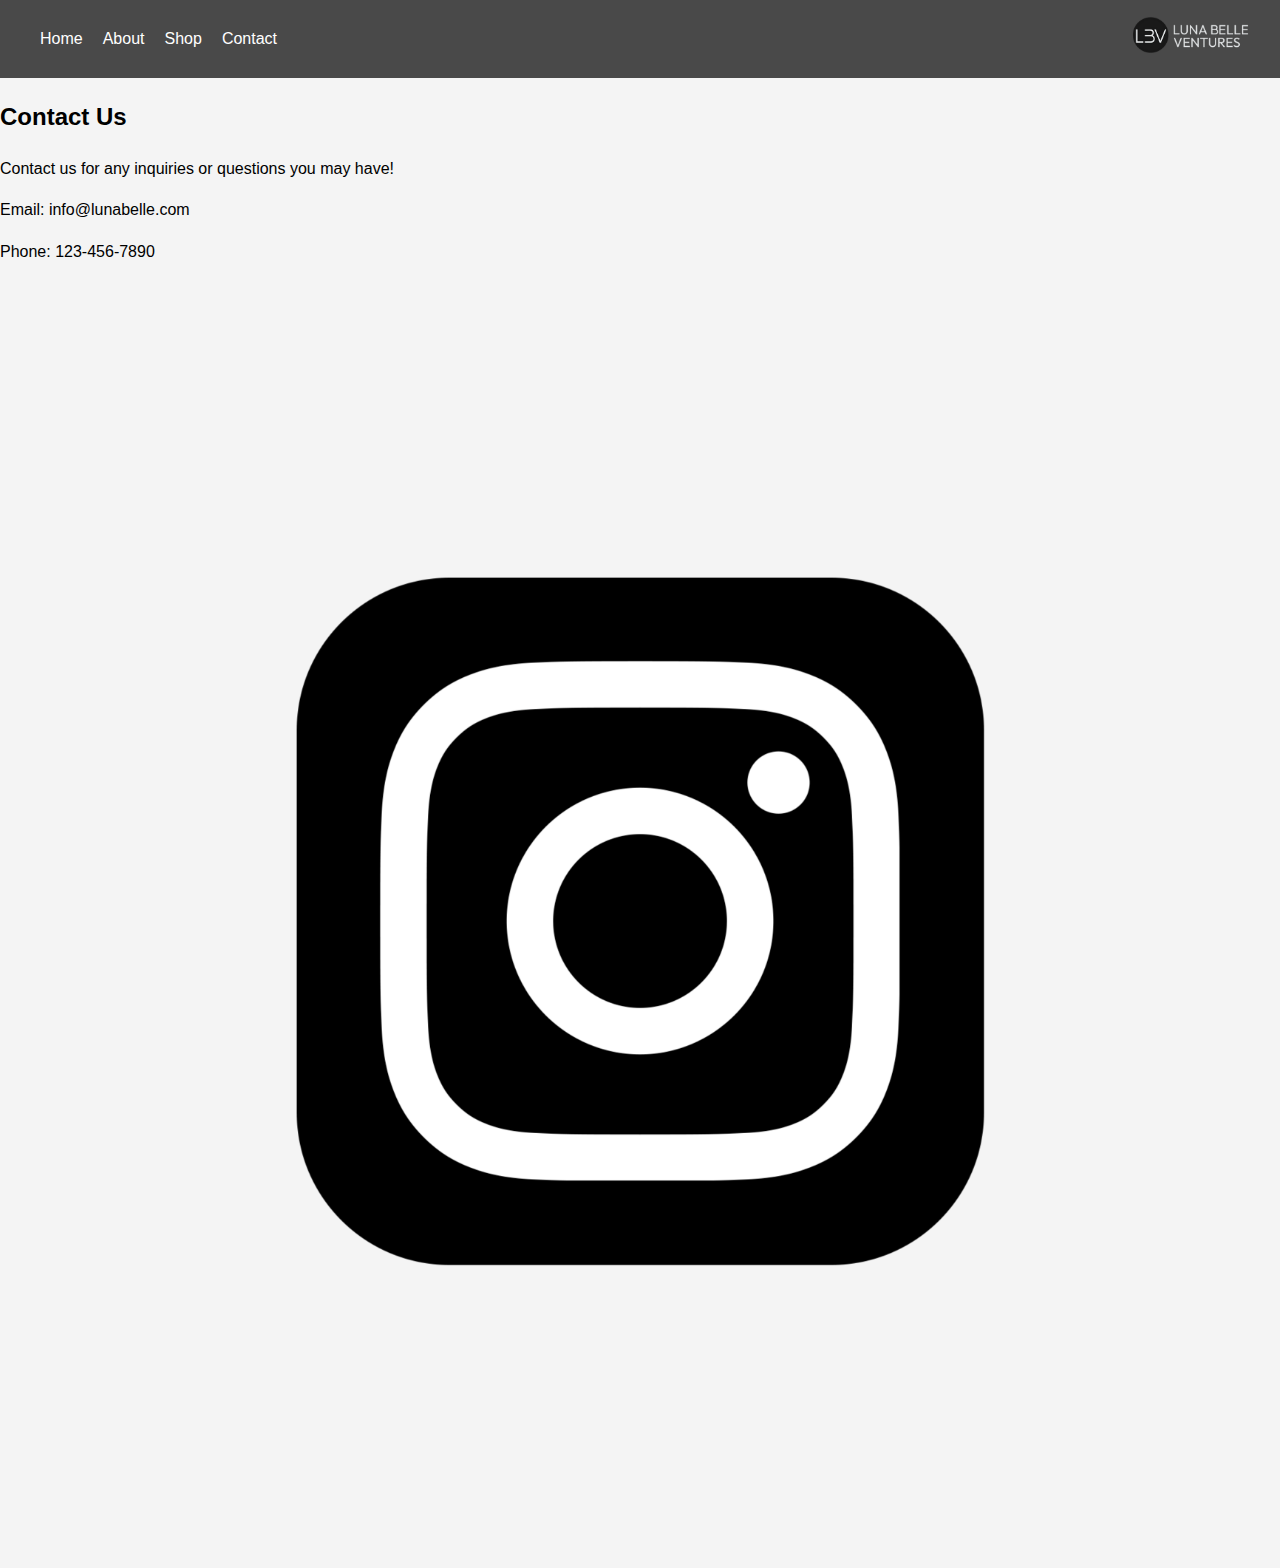
==== contact.html @ 3ffc2263 "Add files via upload" ====
<!DOCTYPE html>
<html lang="en">
<head>
    <meta charset="UTF-8">
    <meta name="viewport" content="width=device-width, initial-scale=1.0">
    <title>Contact Us - LunaBelle Ventures</title>
    <link rel="stylesheet" href="styles.css">
</head>
<body>
    <header>
        <!-- Hamburger menu icon -->
        <div class="menu-icon">
            <img src="luna-burger.png" alt="Menu" class="burger-image">
        </div>
        
        <nav>
            <ul>
                <li><a href="index.html">Home</a></li>
                <li><a href="about.html">About</a></li>
                <li><a href="shop.html">Shop</a></li>
                <li><a href="contact.html">Contact</a></li>
            </ul>
        </nav>
        <a href="index.html"><img src="logo.png" alt="LunaBelle Logo" class="logo"></a>
    </header>

    <div class="container">
        <h2>Contact Us</h2>
        <p>Contact us for any inquiries or questions you may have!</p>
        <p>Email: info@lunabelle.com</p>
        <p>Phone: 123-456-7890</p>
        <a href="https://www.instagram.com/lunabellev?utm_source=ig_web_button_share_sheet&igsh=ZDNlZDc0MzIxNw==">
            <img src="instagram_logo.png" alt="Instagram Logo" class="instagram-logo">
        </a>
    </div>

    <script src="script.js"></script> <!-- Ensure this script is included -->
</body>
</html>
---- styles.css ----
/* Global styles */
body {
    margin: 0;
    padding: 0;
    font-family: 'Roboto', Arial, sans-serif;
    line-height: 1.6;
    background-color: #f4f4f4;
}

a {
    text-decoration: none;
    color: inherit;
}

img {
    max-width: 100%;
    height: auto;
}

/* Header styles */
header {
    position: relative;
    z-index: 1000;
    background: rgba(0, 0, 0, 0.7);
    padding: 10px 20px;
    display: flex;
    justify-content: space-between;
    align-items: center;
}

header .logo {
    height: 50px;
}

nav {
    display: flex;
    align-items: center;
}

nav ul {
    list-style-type: none;
    margin: 0;
    padding: 0;
    display: flex;
}

nav ul li {
    margin-left: 20px;
}

nav ul li a {
    color: #fff;
    transition: color 0.3s ease;
}

nav ul li a:hover {
    color: #ff6347;
}

/* Hamburger menu icon styles */
.menu-icon {
    display: none;
    cursor: pointer;
}

.burger-image {
    width: 40px;
    height: 40px;
}

/* Media query for mobile devices */
@media only screen and (max-width: 767px) {
    .menu-icon {
        display: block;
        order: 2; /* Move to the right side */
    }

    header .logo {
        order: 1; /* Move to the left side */
    }

    nav ul {
        display: none;
        flex-direction: column;
        background-color: rgba(0, 0, 0, 0.8);
        position: absolute;
        top: 60px;
        right: 20px;
        padding: 20px;
        border-radius: 5px;
    }

    nav ul.menu-open {
        display: flex;
    }

    nav ul li {
        margin: 10px 0;
    }
}

/* Background video styles */
#bg-video {
    position: fixed;
    top: 50%;
    left: 50%;
    min-width: 100%;
    min-height: 100%;
    width: auto;
    height: auto;
    z-index: -1000;
    transform: translateX(-50%) translateY(-50%);
    opacity: 0.5;
    background: url('fallback.jpg') no-repeat center center/cover;
}

/* Content overlay styles */
.content-overlay {
    position: fixed;
    top: 0;
    left: 0;
    width: 100%;
    height: 100%;
    background-color: rgba(0, 0, 0, 0.3);
    z-index: -999;
}

/* Shop page styles */
.shop-links {
    display: flex;
    justify-content: space-around;
    align-items: center;
    margin: 20px 0;
}

.shop-links a {
    display: block;
    max-width: 200px; /* Adjust the max-width as needed */
    margin: 0 10px;
}

.shop-links img {
    width: 100%;
    height: auto;
    display: block;
    border: 1px solid #ddd; /* Optional: Add border to images */
    border-radius: 5px; /* Optional: Add rounded corners */
    transition: transform 0.3s ease; /* Optional: Add hover effect */
}

.shop-links img:hover {
    transform: scale(1.05); /* Optional: Scale up on hover */
}

/* Footer styles */
footer {
    background-color: #000;
    color: #fff;
    padding: 20px;
    text-align: center;
}

.footer-nav ul {
    list-style-type: none;
    padding: 0;
    display: flex;
    justify-content: center;
}

.footer-nav ul li {
    margin-right: 10px;
}

.footer-nav ul li:last-child {
    margin-right: 0;
}

.footer-nav ul li a {
    color: #fff;
}

.footer-nav ul li a:hover {
    color: #ff6347;
}

.footer-text {
    margin-top: 20px;
    font-size: 14px;
}
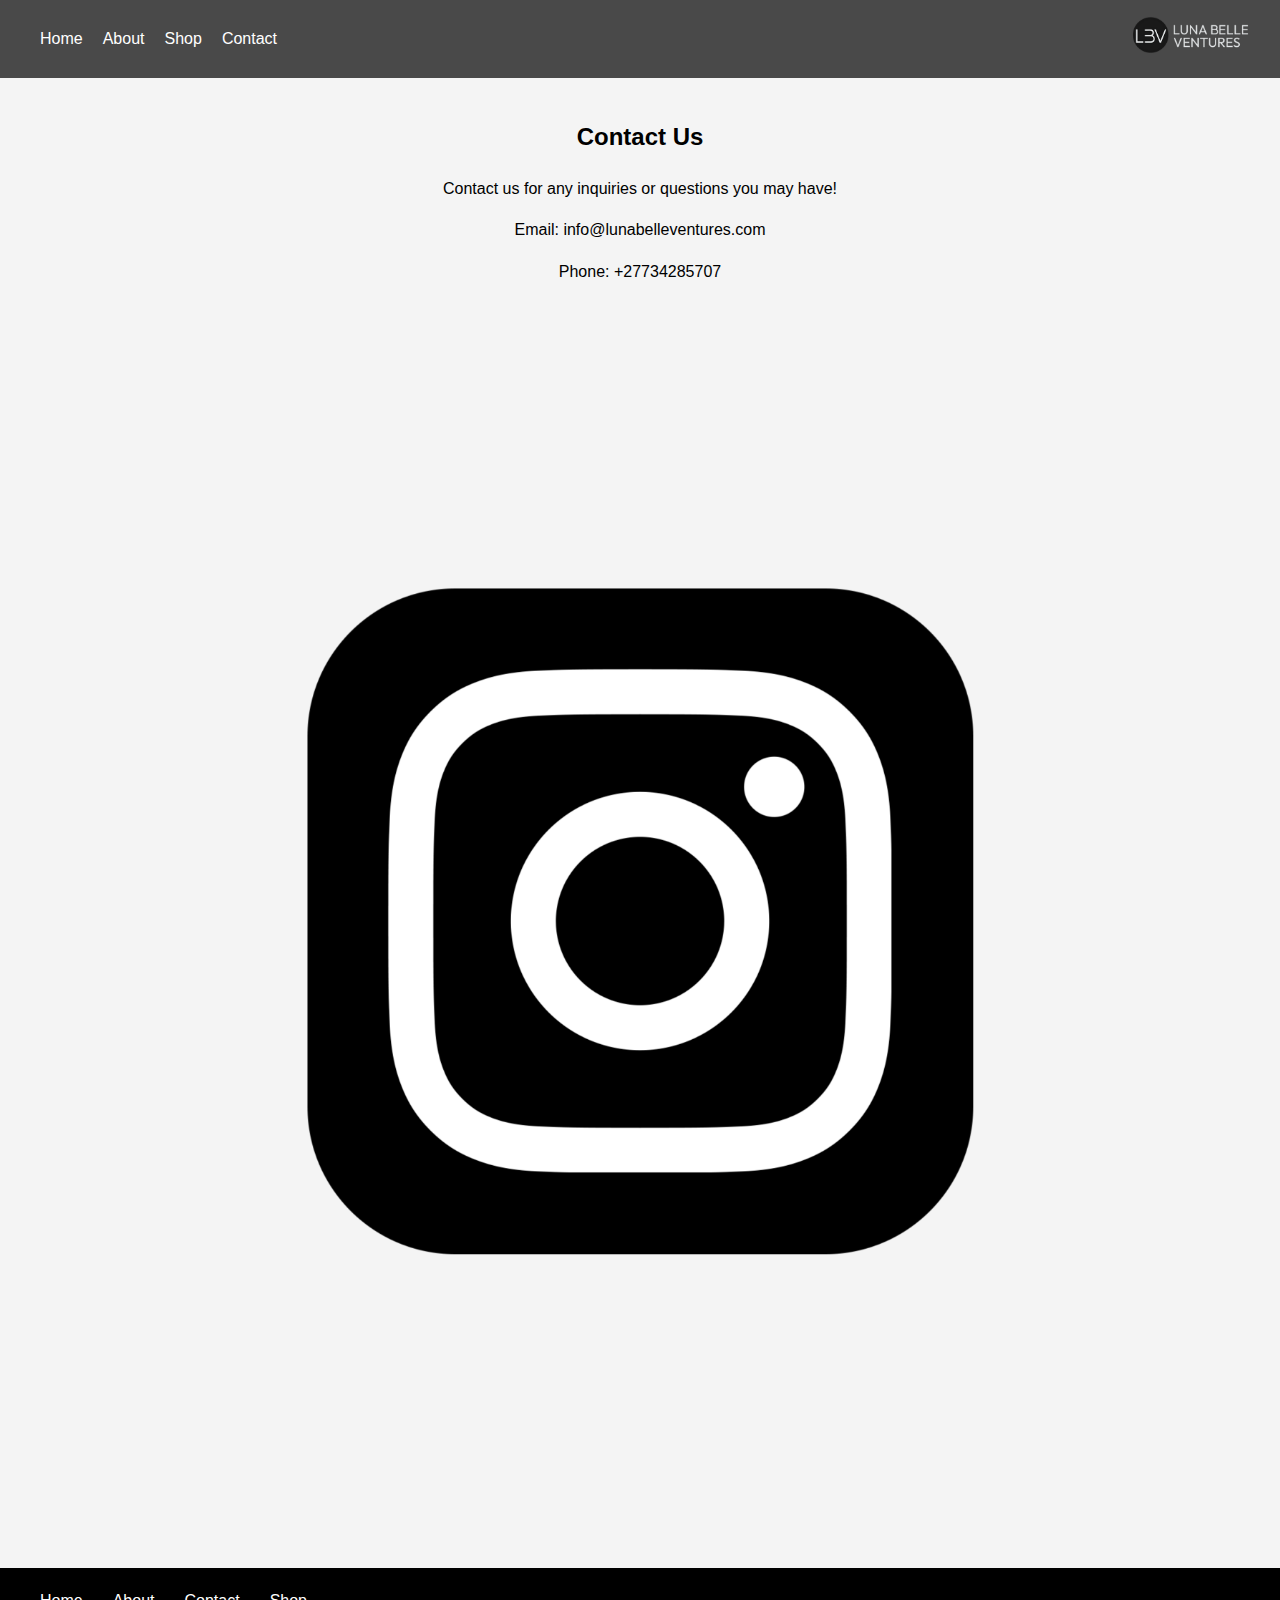
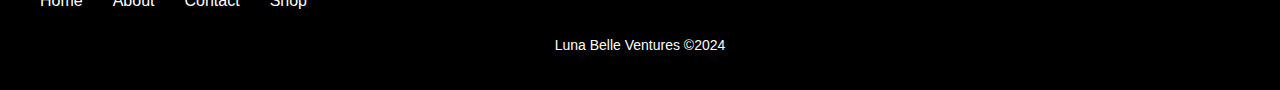
==== commit ae660dcf: "contact.html" ====
--- a/contact.html
+++ b/contact.html
@@ -27,14 +27,26 @@
     <div class="container">
         <h2>Contact Us</h2>
         <p>Contact us for any inquiries or questions you may have!</p>
-        <p>Email: info@lunabelle.com</p>
-        <p>Phone: 123-456-7890</p>
+        <p>Email: info@lunabelleventures.com</p>
+        <p>Phone: +27734285707</p>
         <a href="https://www.instagram.com/lunabellev?utm_source=ig_web_button_share_sheet&igsh=ZDNlZDc0MzIxNw==">
             <img src="instagram_logo.png" alt="Instagram Logo" class="instagram-logo">
         </a>
     </div>
 
     <script src="script.js"></script> <!-- Ensure this script is included -->
+    <footer>
+        <nav class="footer-nav">
+            <ul>
+                <li><a href="index.html">Home</a></li>
+                <li><a href="about.html">About</a></li>
+                <li><a href="contact.html">Contact</a></li>
+                <li><a href="shop.html">Shop</a></li>
+            </ul>
+        </nav>
+        <p class="footer-text">Luna Belle Ventures ©2024</p>
+    </footer>
 </body>
 </html>
 
+
--- a/styles.css
+++ b/styles.css
@@ -5,6 +5,7 @@
     font-family: 'Roboto', Arial, sans-serif;
     line-height: 1.6;
     background-color: #f4f4f4;
+    text-align: center; /* Center align text */
 }
 
 a {
@@ -152,6 +153,37 @@
     transform: scale(1.05); /* Optional: Scale up on hover */
 }
 
+/* Container styles */
+.container {
+    text-align: center;
+    padding: 20px;
+}
+
+/* About section styles */
+.about-section {
+    padding: 40px 20px;
+    background-size: cover;
+    background-position: center;
+    color: #121621;
+}
+
+#lunabelle {
+    background-image: url('Lunabelle-background-img.png');
+}
+
+#chimi-eyewear {
+    background-image: url('chimi-eyewear-background-img.png');
+}
+
+#golden-concept {
+    background-image: url('golden-concepts-background-img.png');
+}
+
+.about-section h3 {
+    font-size: 2.5em; /* Make headings larger */
+    color: black; /* Make headings black */
+}
+
 /* Footer styles */
 footer {
     background-color: #000;
